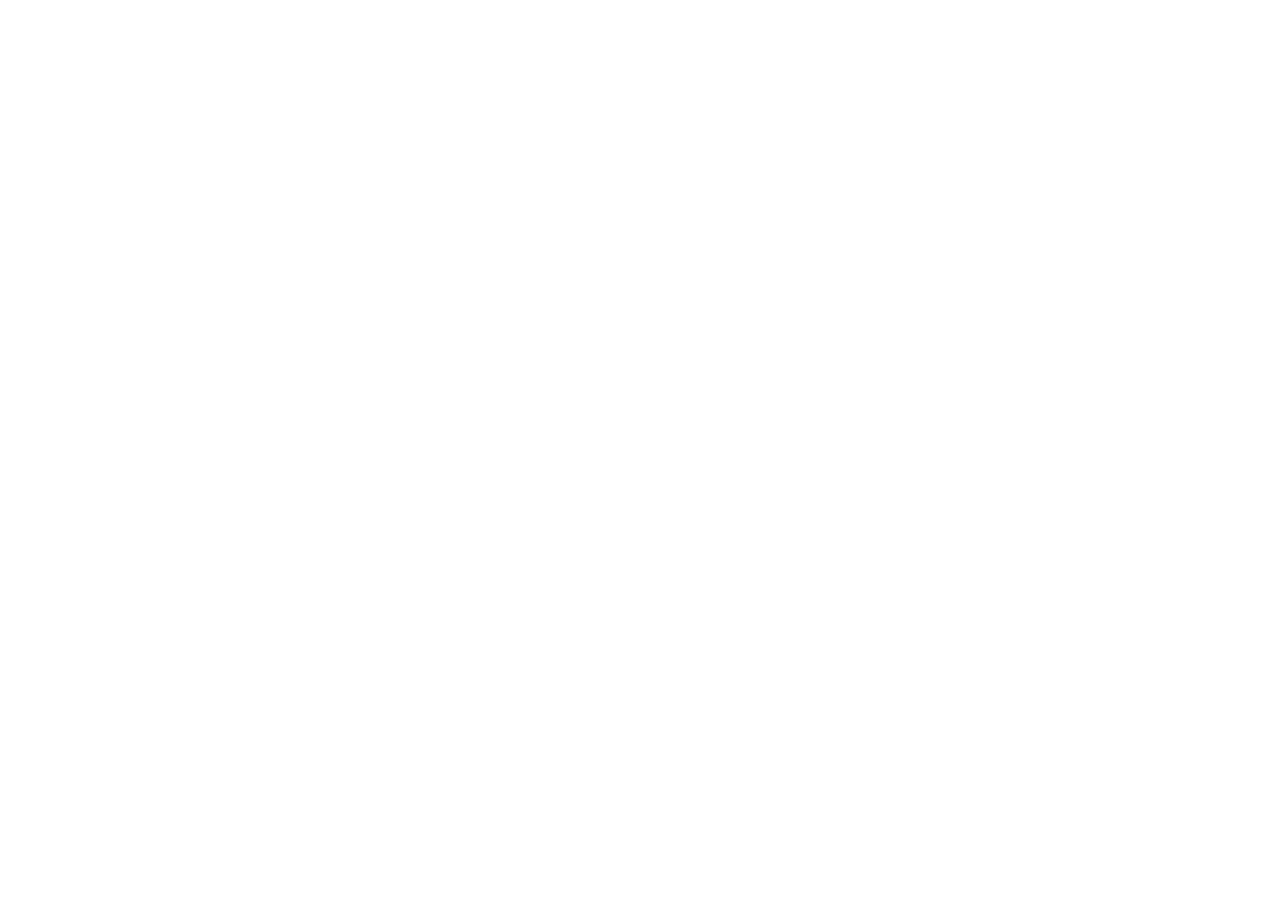
==== aboutUs.html @ ae521ff2 "criação do projeto base" ====
<!DOCTYPE html>
<html lang="pt-br">
<head>
    <meta charset="UTF-8">
    <meta name="viewport" content="width=device-width, initial-scale=1.0">
    <title>Sobre nós</title>
</head>
<body>
    
</body>
</html>
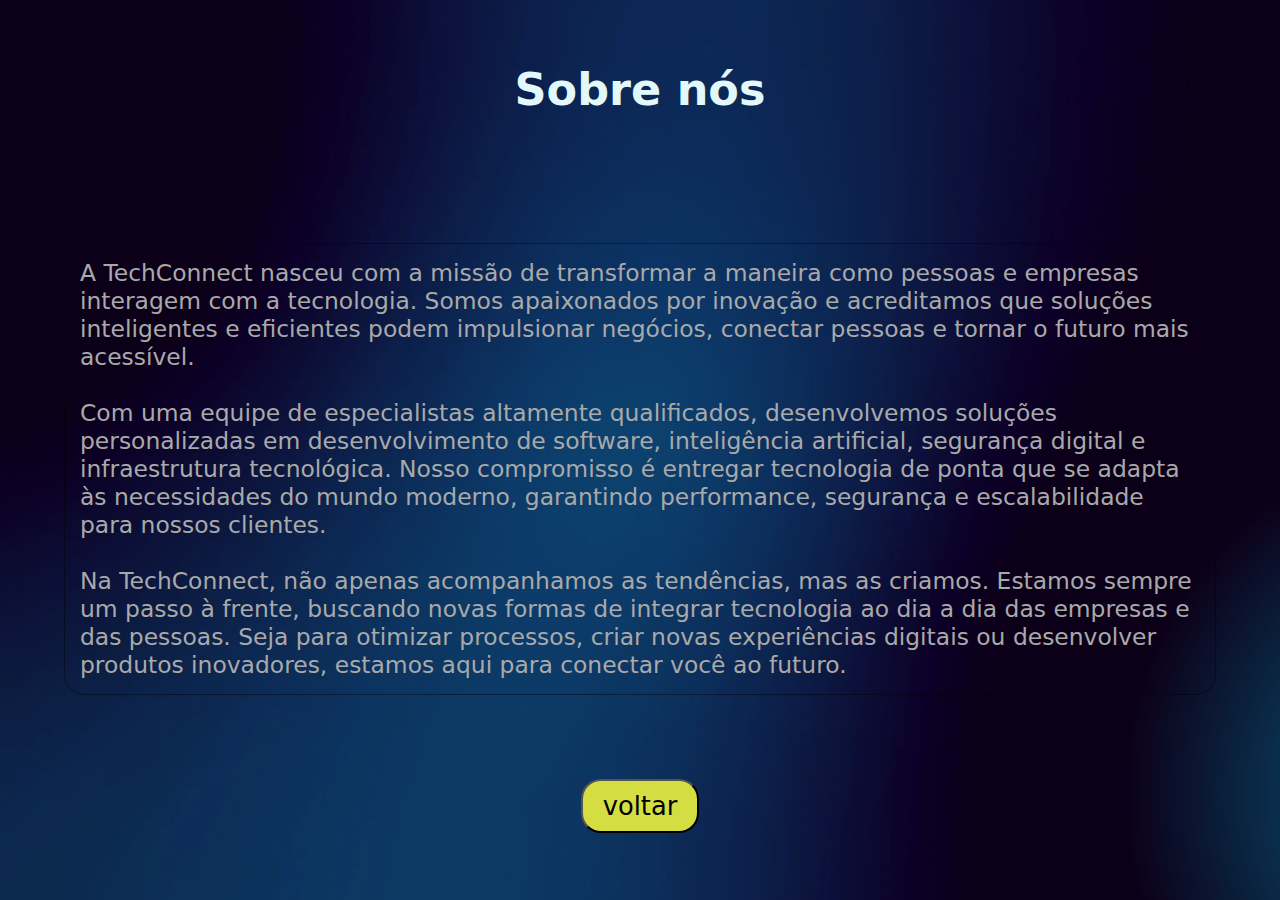
==== commit 3994407e: "V1 finalizada" ====
--- a/aboutUs.html
+++ b/aboutUs.html
@@ -4,8 +4,27 @@
     <meta charset="UTF-8">
     <meta name="viewport" content="width=device-width, initial-scale=1.0">
     <title>Sobre nós</title>
+    <link rel="stylesheet" href="style.css">
+    <link rel="stylesheet" href="style-aboutUs.css">
 </head>
 <body>
-    
+    <h1>Sobre nós</h1>
+    <div class="main-content">
+        <p>
+            A TechConnect nasceu com a missão de transformar a maneira como pessoas e empresas interagem com a tecnologia. Somos apaixonados por inovação e acreditamos que soluções inteligentes e eficientes podem impulsionar negócios, conectar pessoas e tornar o futuro mais acessível.
+            <br>
+            <br>
+            Com uma equipe de especialistas altamente qualificados, desenvolvemos soluções personalizadas em desenvolvimento de software, inteligência artificial, segurança digital e infraestrutura tecnológica. Nosso compromisso é entregar tecnologia de ponta que se adapta às necessidades do mundo moderno, garantindo performance, segurança e escalabilidade para nossos clientes.
+            <br>
+            <br>
+            Na TechConnect, não apenas acompanhamos as tendências, mas as criamos. Estamos sempre um passo à frente, buscando novas formas de integrar tecnologia ao dia a dia das empresas e das pessoas. Seja para otimizar processos, criar novas experiências digitais ou desenvolver produtos inovadores, estamos aqui para conectar você ao futuro.
+        </p>
+    </div>
+
+    <div>
+        <button>
+            <a class="button-back-to-home" href="index.html">voltar</a>
+        </button>
+    </div>
 </body>
 </html>--- a/style.css
+++ b/style.css
@@ -0,0 +1,315 @@
+@charset "UTF-8";
+
+/* Mobile First */
+*{
+    padding: 0px;
+    margin: 0px;
+    font-family: system-ui, -apple-system, BlinkMacSystemFont, 'Segoe UI', Roboto, Oxygen, Ubuntu, Cantarell, 'Open Sans', 'Helvetica Neue', sans-serif;
+    font-size: 1.1em;
+}
+
+body{
+    background: url(media/Background-blue.png);
+    background-repeat: no-repeat;
+    background-size: cover;
+    background-position: center;
+    background-attachment: fixed;
+}
+
+.header{
+    display: flex;
+    flex-direction: column;
+    justify-content: center;
+    align-items: center;
+    flex-wrap: wrap;
+}
+
+h1{
+    flex-wrap: wrap;
+    font-size: 2.3em;
+    text-align: center;
+    color: #E3F8FB;
+}
+
+.link-nav{
+    display: flex;
+    justify-content: center;
+    width: 100%;
+    flex-wrap: wrap;
+    padding-bottom: 5px;
+    padding-top: 5px;
+    margin-top: 20px;
+    border-radius: 5px;
+    border-bottom: 1.5px solid rgba(0, 0, 0, 0.4);
+}
+
+.link-nav a{
+    font-weight: 600;
+    margin-left: 10px;
+    padding: 5px;
+    text-decoration: none;
+    color: #BFD7EC;
+    transition: 0.4s;
+    border-radius: 5px;
+}
+
+.link-nav a:hover{
+    color: #BFD7EC;
+    border-radius: 5px;
+    background-color: #414953;
+}
+
+.paragraph{
+    text-align: left;
+    padding: 15px;
+    border-radius: 20px;
+    margin: 10%;
+    border: 1.5px solid rgba(0, 0, 0, 0.4);
+    color: rgb(169, 169, 169);
+}
+
+.about-event p{
+    font-size: 20px;
+    margin-top: 10px;
+}
+
+h2{
+    margin: 5%;
+    font-size: 1.8em;
+    color: #d4de42;
+}
+
+.h3{
+    font-size: 1.1em;
+    margin: 5%;
+    color: white;
+}
+
+.strong{
+    color: #d4de42;
+}
+
+.speaker01, .speaker02, .speaker03, .speaker04 {
+    display: flex;
+    flex-direction: column;
+    align-items: center;
+    justify-content: center;
+    margin: 10%;
+    border: 1.5px solid rgba(0, 0, 0, 0.4);
+    border-radius: 20px;
+}
+
+.paragraph-bio{
+    color: rgb(169, 169, 169);
+    margin: 10%;
+    font-size: 18px;
+}
+
+.img-jeff, .img-elon, .img-james, .img-linus{
+    width: 300px;
+    height: 300px;
+}
+
+.subscription-form{
+    display: flex;
+    flex-direction: column;
+    margin: 10px;
+}
+
+.fieldset-form{
+    border-radius: 20px;
+    border: 1.5px solid rgba(0, 0, 0, 0.4);
+}
+
+.legend-form{
+    margin: 20px;
+    font-weight: 700;
+    color: #d4de42;
+}
+
+.label-name,.label-email{
+    display: flex;
+    flex-direction: column;
+}
+
+#name-in, #email-in{
+    margin: 5%;
+    border: none;
+    width: 90%;
+    border-radius: 20px;
+    background-color: #f3f3f3;
+}
+
+.name-user, .email-user{
+    text-align: center;
+    color: white;
+}
+
+.label-ticket{
+    display: flex;
+    flex-direction: row-reverse;
+    align-items: center;
+    justify-content: flex-end;
+    margin-left: 5%;
+    color: white;
+}
+
+#label-on-line, #label-on-site{
+    margin-right: 10px;
+    border: 0px;
+    width: 25px;
+    height: 30px;
+    vertical-align: middle;
+}
+
+button{
+    display: flex;
+    justify-self: center;
+    align-items: center;
+    background-color: #d4de42;
+    padding: 10px;
+    padding-right: 20px;
+    padding-left: 20px;
+    margin-top: 5%;
+    margin-bottom: 5%;
+    border-radius: 20px;
+}
+
+.terms{
+    display: flex;
+    flex-direction: row-reverse;
+    justify-content: flex-end;
+    margin-left: 5%;
+    color: white;
+}
+
+.terms input{
+    margin-right: 10px;
+    border: 0px;
+    width: 25px;
+    height: 60px;
+    vertical-align: middle;
+}
+
+.see-terms{
+    margin: 5%;
+    display: flex;
+    justify-content: center;
+    font-weight: 600;
+    text-decoration: none;
+    color: orange;
+}
+
+footer{
+    border-top-left-radius: 20px;
+    border-top-right-radius: 20px;
+    margin-top: 40px;
+    padding: 20px;
+    border: 1.5px solid rgba(0, 0, 0, 0.4);
+}
+
+footer p{
+    text-align: center;
+    color: #d4de42;
+    font-weight: 700;
+}
+
+@media (min-width: 1024px){
+
+    *{
+        font-size: 1.1em;
+    }
+
+    h2{
+        font-size: 2em;
+    }
+    .h3{
+        font-size: 1.4em;
+    }
+
+    .paragraph{
+        margin: 5%;
+        height: 150px;
+    }
+
+    .about-event p{
+        font-size: 25px;
+    }
+
+    .speaker01, .speaker02, .speaker03, .speaker04{
+        margin: auto;
+        margin-bottom: 5%;
+        width: 50%;
+    }
+
+    .paragraph-bio{
+        color: rgb(169, 169, 169);
+        margin: 10%;
+        font-size: 28px;
+    }
+
+    .img-jeff, .img-elon, .img-james, .img-linus{
+        width: 45%;
+        height: 45%;
+        border: 1px solid black;
+        border-radius: 50%;
+    }
+
+    .subscription-form{
+        font-size: 0.5em;
+        margin: auto;
+        width: 50%;
+    }
+
+    button{
+        transition: 0.4s;
+    }
+    button:hover{
+        cursor: pointer;
+        transform: translate(0px, -5px);
+    }
+
+    .see-terms{
+        transition: 0.4s;
+    }
+
+    .see-terms:hover{
+        transform: translate(0px, -3px);
+        color: #d4de42;
+    }
+
+    .terms input{
+        height: 40px;
+        transition: 0.4s;
+    }
+
+    .terms input:hover{
+        transform: translate(0px, -3px);
+    }
+
+    .terms p{
+        height: 40px;
+        transition: 0.4s;
+    }
+
+    .terms p:hover{
+        transform: translate(0px, -3px);
+    }
+
+    .label-ticket{
+        transition: 0.4s;
+    }
+
+    .label-ticket:hover{
+        transform: translate(0px, -3px);
+    }
+
+    .label-ticket p{
+        transition: 0.4s;
+    }
+
+    .label-ticket p:hover{
+        transform: translate(0px, -3px);
+    }
+}
+
--- a/style-aboutUs.css
+++ b/style-aboutUs.css
@@ -0,0 +1,33 @@
+@charset "UTF-8";
+
+.main-content{
+    display: flex;
+    justify-content: center;
+    align-items: center;
+}
+
+h1{
+    margin: 5%;
+}
+
+.main-content p{
+    color: rgb(169, 169, 169);
+    border-radius: 20px;
+    border: 1.5px solid rgba(0, 0, 0, 0.4);
+    font-size: 20px;
+    margin: 5%;
+    width: 90%;
+    margin-bottom: 20px;
+    padding: 15px;
+}
+
+.button-back-to-home{
+    text-decoration: none;
+    color: black;
+}
+
+@media (min-width: 1024px){
+    .main-content p{
+        font-size: 1.1em;
+    }
+}